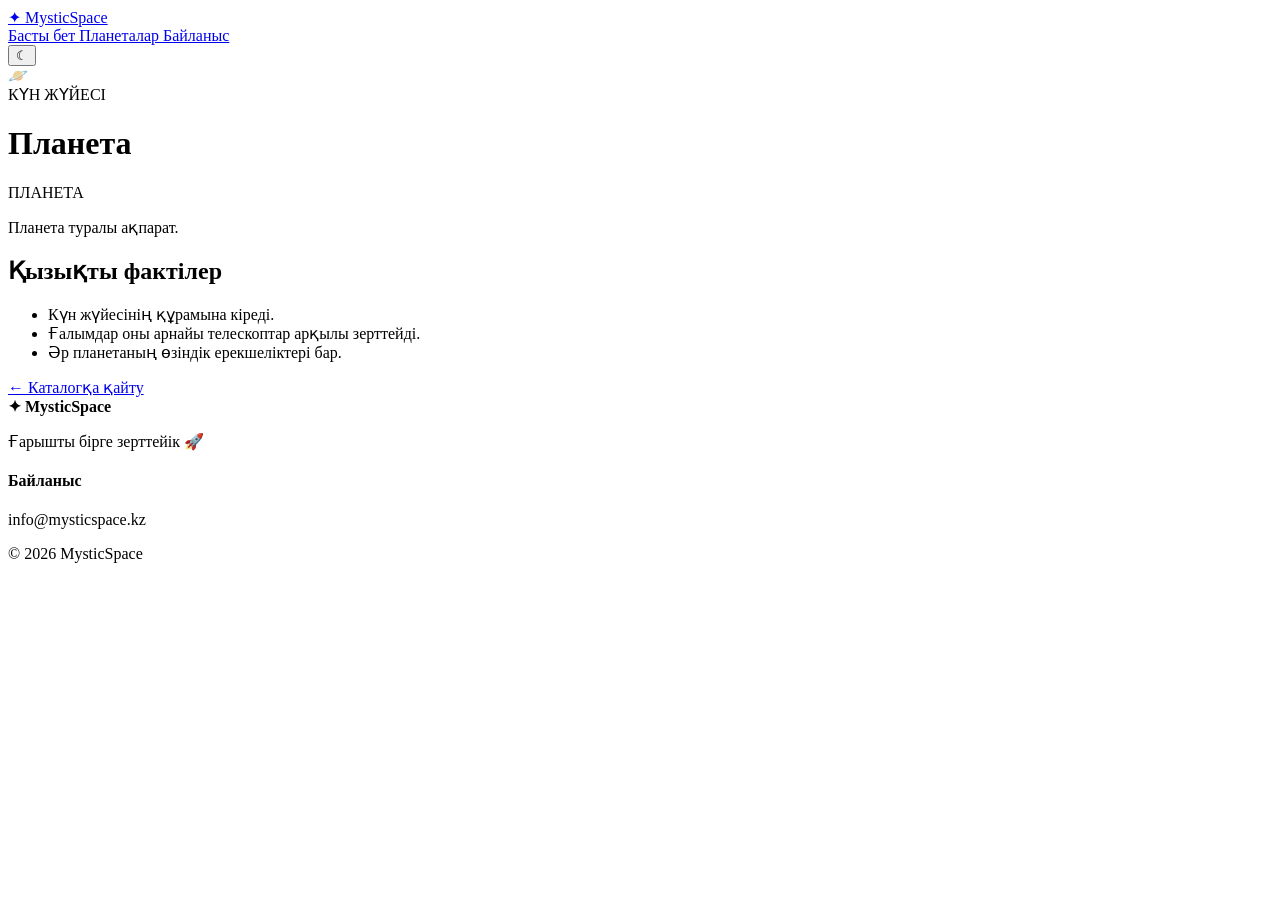
==== product.html @ 28a651f5 "Create product.html" ====
<!DOCTYPE html>
<html lang="kk">

<head>

    <meta charset="UTF-8">

    <meta
        name="viewport"
        content="width=device-width, initial-scale=1.0"
    >

    <title>Планета — MysticSpace</title>

    <link rel="stylesheet" href="style.css">

</head>


<body>


<header>

    <a href="index.html" class="logo">
        ✦ MysticSpace
    </a>

    <nav>

        <a href="index.html#home">
            Басты бет
        </a>

        <a href="index.html#catalog">
            Планеталар
        </a>

        <a href="index.html#contact">
            Байланыс
        </a>

    </nav>

    <button
        class="theme-btn"
        onclick="toggleTheme()"
    >
        ☾
    </button>

</header>


<main class="detail-page">


    <div class="detail-planet">

        <div id="planetSymbol">
            🪐
        </div>

    </div>


    <div class="detail-content">

        <span class="small-title">
            КҮН ЖҮЙЕСІ
        </span>

        <h1 id="planetName">
            Планета
        </h1>

        <span id="planetType" class="tag">
            ПЛАНЕТА
        </span>


        <p id="planetDescription">
            Планета туралы ақпарат.
        </p>


        <h2>
            Қызықты фактілер
        </h2>


        <ul id="planetFacts">

            <li>
                Күн жүйесінің құрамына кіреді.
            </li>

            <li>
                Ғалымдар оны арнайы
                телескоптар арқылы зерттейді.
            </li>

            <li>
                Әр планетаның өзіндік
                ерекшеліктері бар.
            </li>

        </ul>


        <a
            href="index.html#catalog"
            class="btn"
        >
            ← Каталогқа қайту
        </a>

    </div>

</main>


<footer>

    <div>
        <b>✦ MysticSpace</b>

        <p>
            Ғарышты бірге зерттейік 🚀
        </p>
    </div>

    <div>
        <h4>Байланыс</h4>

        <p>
            info@mysticspace.kz
        </p>

    </div>

    <div class="copyright">
        © 2026 MysticSpace
    </div>

</footer>


<script src="script.js"></script>

</body>

</html>
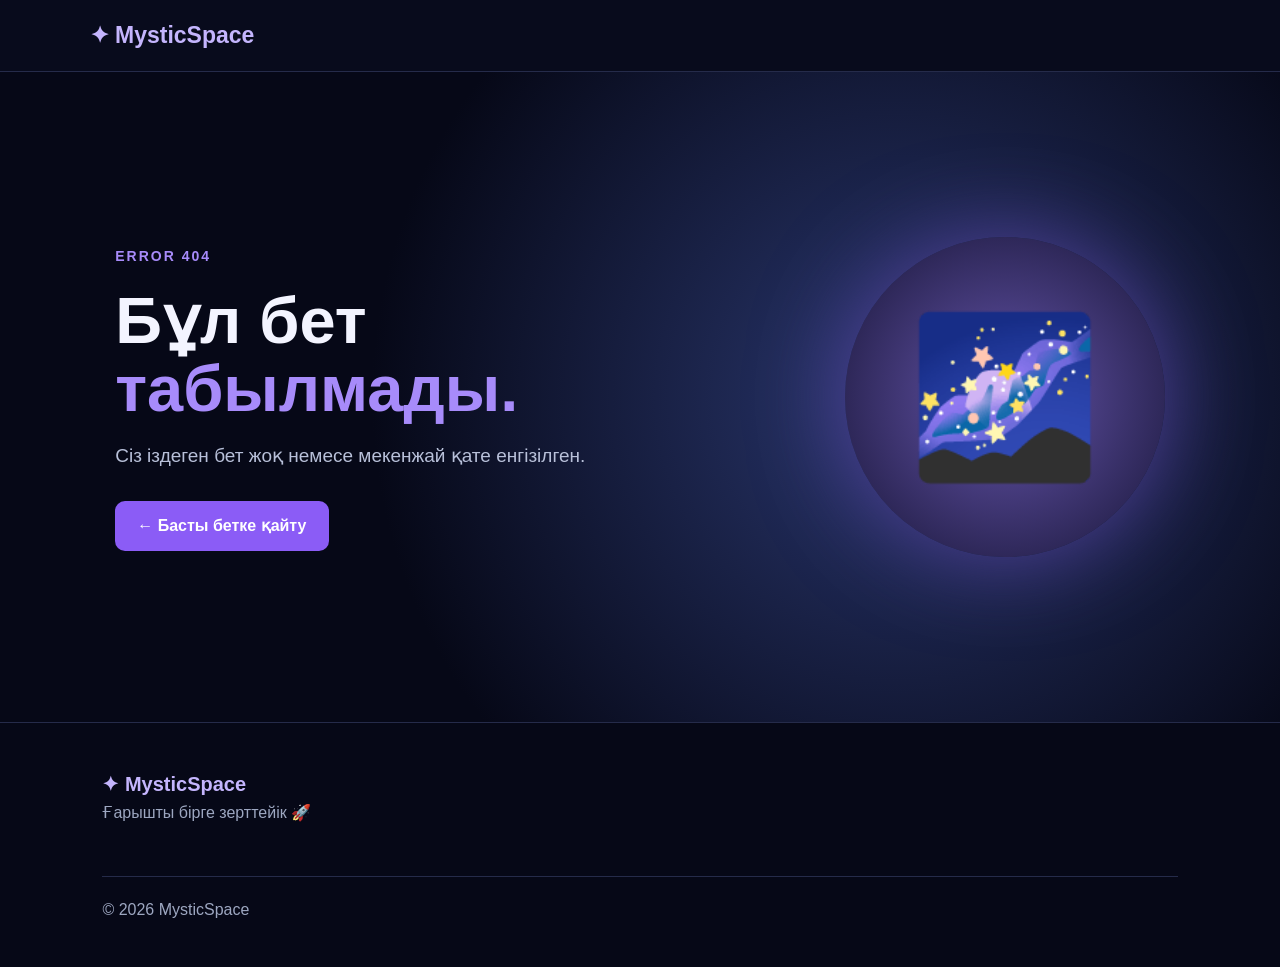
==== commit be3fa253: "Update product.html" ====
--- a/product.html
+++ b/product.html
@@ -58,7 +58,7 @@
     <div class="detail-planet">
 
         <div id="planetSymbol">
-            🪐
+            
         </div>
 
     </div>
@@ -126,7 +126,7 @@
         <b>✦ MysticSpace</b>
 
         <p>
-            Ғарышты бірге зерттейік 🚀
+            Ғарышты бірге зерттейік 
         </p>
     </div>
 
--- a/style.css
+++ b/style.css
@@ -0,0 +1,846 @@
+* {
+    margin: 0;
+    padding: 0;
+    box-sizing: border-box;
+}
+
+
+html {
+    scroll-behavior: smooth;
+}
+
+
+body {
+    font-family: Arial, sans-serif;
+    background: #060817;
+    color: #f3f4ff;
+    line-height: 1.6;
+}
+
+
+body.light {
+    background: #f4f5ff;
+    color: #15162b;
+}
+
+
+a {
+    text-decoration: none;
+    color: inherit;
+}
+
+
+header {
+    height: 72px;
+    padding: 0 7%;
+
+    display: flex;
+    align-items: center;
+
+    gap: 25px;
+
+    border-bottom: 1px solid #252b4a;
+
+    background: #080b1c;
+
+    position: sticky;
+    top: 0;
+
+    z-index: 100;
+}
+
+
+.logo {
+    font-size: 23px;
+    font-weight: bold;
+
+    color: #c4b5fd;
+
+    white-space: nowrap;
+}
+
+
+nav {
+    display: flex;
+
+    gap: 22px;
+
+    margin-left: auto;
+}
+
+
+nav a {
+    color: #b8c0d9;
+
+    transition: 0.3s;
+}
+
+
+nav a:hover {
+    color: #a78bfa;
+}
+
+
+button {
+    background: #151b36;
+
+    color: white;
+
+    border: 1px solid #343d68;
+
+    border-radius: 9px;
+
+    padding: 9px 12px;
+
+    cursor: pointer;
+
+    transition: 0.3s;
+}
+
+
+button:hover {
+    transform: translateY(-2px);
+}
+
+
+.menu-btn {
+    display: none;
+}
+
+
+.hero {
+    min-height: 650px;
+
+    padding: 80px 9%;
+
+    display: flex;
+
+    align-items: center;
+
+    justify-content: space-between;
+
+    gap: 60px;
+
+    background:
+        radial-gradient(
+            circle at 70%,
+            #29366c,
+            #060817 55%
+        );
+}
+
+
+.hero-text {
+    max-width: 650px;
+}
+
+
+.small-title {
+    color: #a78bfa;
+
+    letter-spacing: 2px;
+
+    font-size: 14px;
+
+    font-weight: bold;
+}
+
+
+.hero h1 {
+    font-size: 65px;
+
+    line-height: 1.05;
+
+    margin: 18px 0;
+}
+
+
+.hero h1 b {
+    color: #a78bfa;
+}
+
+
+.hero p {
+    color: #b8c0d9;
+
+    font-size: 19px;
+
+    max-width: 560px;
+
+    margin-bottom: 30px;
+}
+
+
+.btn {
+    display: inline-block;
+
+    background: #8b5cf6;
+
+    color: white;
+
+    padding: 12px 22px;
+
+    border-radius: 10px;
+
+    font-weight: bold;
+
+    border: none;
+
+    transition: 0.3s;
+}
+
+
+.btn:hover {
+    background: #7c3aed;
+
+    transform: translateY(-3px);
+}
+
+
+.planet-animation {
+    width: 320px;
+
+    height: 320px;
+
+    border-radius: 50%;
+
+    display: grid;
+
+    place-items: center;
+
+    font-size: 155px;
+
+    background:
+        radial-gradient(
+            circle,
+            #6655ad,
+            #171536
+        );
+
+    box-shadow:
+        0 0 90px #51429b;
+
+    animation: floatPlanet 4s ease-in-out infinite;
+}
+
+
+@keyframes floatPlanet {
+
+    0% {
+        transform: translateY(0);
+    }
+
+    50% {
+        transform: translateY(-20px);
+    }
+
+    100% {
+        transform: translateY(0);
+    }
+
+}
+
+
+.section {
+    padding: 80px 8%;
+}
+
+
+.section-title {
+    text-align: center;
+
+    margin-bottom: 45px;
+}
+
+
+.section-title span {
+    color: #a78bfa;
+
+    letter-spacing: 2px;
+
+    font-size: 14px;
+}
+
+
+.section-title h2 {
+    font-size: 40px;
+
+    margin: 8px 0;
+}
+
+
+.section-title p {
+    color: #aeb7d0;
+}
+
+
+.grid {
+    display: grid;
+
+    gap: 22px;
+}
+
+
+.three {
+    grid-template-columns:
+        repeat(3, 1fr);
+}
+
+
+.four {
+    grid-template-columns:
+        repeat(4, 1fr);
+}
+
+
+.service-card,
+.planet-card,
+.about-box,
+form {
+    background: #10162d;
+
+    border: 1px solid #293252;
+
+    border-radius: 18px;
+
+    padding: 26px;
+
+    transition: 0.3s;
+}
+
+
+.service-card:hover,
+.planet-card:hover {
+    transform: translateY(-8px);
+
+    border-color: #8b5cf6;
+
+    box-shadow:
+        0 15px 40px
+        rgba(139, 92, 246, 0.15);
+}
+
+
+.icon {
+    font-size: 40px;
+
+    margin-bottom: 10px;
+}
+
+
+.service-card h3,
+.planet-card h3 {
+    margin-bottom: 8px;
+}
+
+
+.service-card p,
+.planet-card p {
+    color: #aeb7d0;
+
+    font-size: 15px;
+}
+
+
+.about-box {
+    max-width: 1000px;
+
+    margin: auto;
+
+    display: flex;
+
+    align-items: center;
+
+    justify-content: space-between;
+
+    gap: 40px;
+}
+
+
+.about-box h3 {
+    font-size: 25px;
+
+    margin-bottom: 15px;
+}
+
+
+.about-box p {
+    color: #b8c0d9;
+
+    margin-bottom: 12px;
+}
+
+
+.about-icon {
+    font-size: 100px;
+
+    min-width: 180px;
+
+    text-align: center;
+}
+
+
+.search-box {
+    max-width: 600px;
+
+    margin: 0 auto 35px;
+
+    display: flex;
+
+    align-items: center;
+
+    gap: 10px;
+
+    background: #10162d;
+
+    border: 1px solid #39436a;
+
+    border-radius: 12px;
+
+    padding: 5px 15px;
+}
+
+
+.search-box input {
+    width: 100%;
+
+    border: none;
+
+    outline: none;
+
+    background: transparent;
+
+    color: white;
+
+    padding: 12px;
+
+    font-size: 16px;
+}
+
+
+.planet-card {
+    overflow: hidden;
+}
+
+
+.planet-image {
+    height: 200px;
+
+    margin:
+        -26px
+        -26px
+        20px;
+
+    display: grid;
+
+    place-items: center;
+
+    font-size: 95px;
+}
+
+
+.mercury {
+    background:
+        radial-gradient(
+            circle,
+            #8f8f9c,
+            #30303c
+        );
+}
+
+
+.venus {
+    background:
+        radial-gradient(
+            circle,
+            #e4a85f,
+            #593514
+        );
+}
+
+
+.earth {
+    background:
+        radial-gradient(
+            circle,
+            #438bd4,
+            #14274d
+        );
+}
+
+
+.mars {
+    background:
+        radial-gradient(
+            circle,
+            #bd5c46,
+            #4b1713
+        );
+}
+
+
+.jupiter {
+    background:
+        radial-gradient(
+            circle,
+            #c28c67,
+            #4b2d20
+        );
+}
+
+
+.saturn {
+    background:
+        radial-gradient(
+            circle,
+            #d0ae78,
+            #514129
+        );
+}
+
+
+.tag {
+    color: #a78bfa;
+
+    font-size: 12px;
+
+    letter-spacing: 1.5px;
+
+    font-weight: bold;
+}
+
+
+.planet-card a {
+    display: inline-block;
+
+    color: #c4b5fd;
+
+    margin-top: 12px;
+
+    font-weight: bold;
+}
+
+
+.no-result {
+    display: none;
+
+    text-align: center;
+
+    color: #aeb7d0;
+
+    margin-top: 30px;
+}
+
+
+form {
+    max-width: 650px;
+
+    margin: auto;
+
+    display: grid;
+
+    gap: 16px;
+}
+
+
+label {
+    display: grid;
+
+    gap: 7px;
+
+    color: #cbd2e5;
+}
+
+
+input,
+textarea {
+    padding: 13px;
+
+    border-radius: 9px;
+
+    border: 1px solid #39436a;
+
+    background: #090e21;
+
+    color: white;
+
+    outline: none;
+}
+
+
+input:focus,
+textarea:focus {
+    border-color: #8b5cf6;
+}
+
+
+textarea {
+    min-height: 130px;
+
+    resize: vertical;
+}
+
+
+#formMessage {
+    color: #a78bfa;
+
+    font-weight: bold;
+}
+
+
+footer {
+    padding: 45px 8%;
+
+    border-top: 1px solid #252b4a;
+
+    display: flex;
+
+    gap: 50px;
+
+    flex-wrap: wrap;
+
+    color: #9da7c1;
+}
+
+
+footer b {
+    color: #c4b5fd;
+
+    font-size: 20px;
+}
+
+
+footer h4 {
+    color: white;
+
+    margin-bottom: 8px;
+}
+
+
+footer a {
+    display: block;
+
+    margin: 4px 0;
+}
+
+
+.copyright {
+    width: 100%;
+
+    padding-top: 20px;
+
+    border-top: 1px solid #252b4a;
+}
+
+
+.detail-page {
+    max-width: 1100px;
+
+    margin: 80px auto;
+
+    padding: 0 25px;
+
+    display: grid;
+
+    grid-template-columns: 1fr 1fr;
+
+    gap: 60px;
+
+    align-items: center;
+}
+
+
+.detail-planet {
+    height: 400px;
+
+    border-radius: 30px;
+
+    display: grid;
+
+    place-items: center;
+
+    background:
+        radial-gradient(
+            circle,
+            #5b4a9d,
+            #171536
+        );
+
+    box-shadow:
+        0 0 80px
+        rgba(81, 66, 155, 0.5);
+}
+
+
+#planetSymbol {
+    font-size: 160px;
+}
+
+
+.detail-content h1 {
+    font-size: 58px;
+
+    margin: 10px 0 15px;
+}
+
+
+.detail-content p {
+    color: #b8c0d9;
+
+    font-size: 18px;
+
+    margin: 25px 0;
+}
+
+
+.detail-content h2 {
+    margin-bottom: 10px;
+}
+
+
+.detail-content ul {
+    margin-bottom: 30px;
+
+    padding-left: 25px;
+
+    color: #cbd2e5;
+}
+
+
+@media (max-width: 900px) {
+
+    nav {
+        gap: 12px;
+    }
+
+    .hero h1 {
+        font-size: 52px;
+    }
+
+    .three {
+        grid-template-columns: 1fr 1fr;
+    }
+
+    .four {
+        grid-template-columns: 1fr 1fr;
+    }
+
+}
+
+
+@media (max-width: 700px) {
+
+    header {
+        padding: 0 5%;
+    }
+
+
+    .menu-btn {
+        display: block;
+
+        margin-left: auto;
+    }
+
+
+    nav {
+        display: none;
+
+        position: absolute;
+
+        top: 72px;
+
+        left: 0;
+
+        width: 100%;
+
+        padding: 20px;
+
+        background: #080b1c;
+
+        flex-direction: column;
+
+        text-align: center;
+    }
+
+
+    nav.open {
+        display: flex;
+    }
+
+
+    .theme-btn {
+        display: none;
+    }
+
+
+    .hero {
+        flex-direction: column;
+
+        text-align: center;
+
+        padding: 70px 6%;
+    }
+
+
+    .hero h1 {
+        font-size: 43px;
+    }
+
+
+    .hero p {
+        font-size: 16px;
+    }
+
+
+    .planet-animation {
+        width: 230px;
+
+        height: 230px;
+
+        font-size: 110px;
+    }
+
+
+    .section {
+        padding: 60px 6%;
+    }
+
+
+    .section-title h2 {
+        font-size: 32px;
+    }
+
+
+    .three,
+    .four {
+        grid-template-columns: 1fr;
+    }
+
+
+    .about-box {
+        flex-direction: column;
+    }
+
+
+    .detail-page {
+        grid-template-columns: 1fr;
+
+        margin: 40px auto;
+    }
+
+
+    .detail-planet {
+        height: 280px;
+    }
+
+
+    #planetSymbol {
+        font-size: 120px;
+    }
+
+
+    .detail-content h1 {
+        font-size: 42px;
+    }
+
+}
